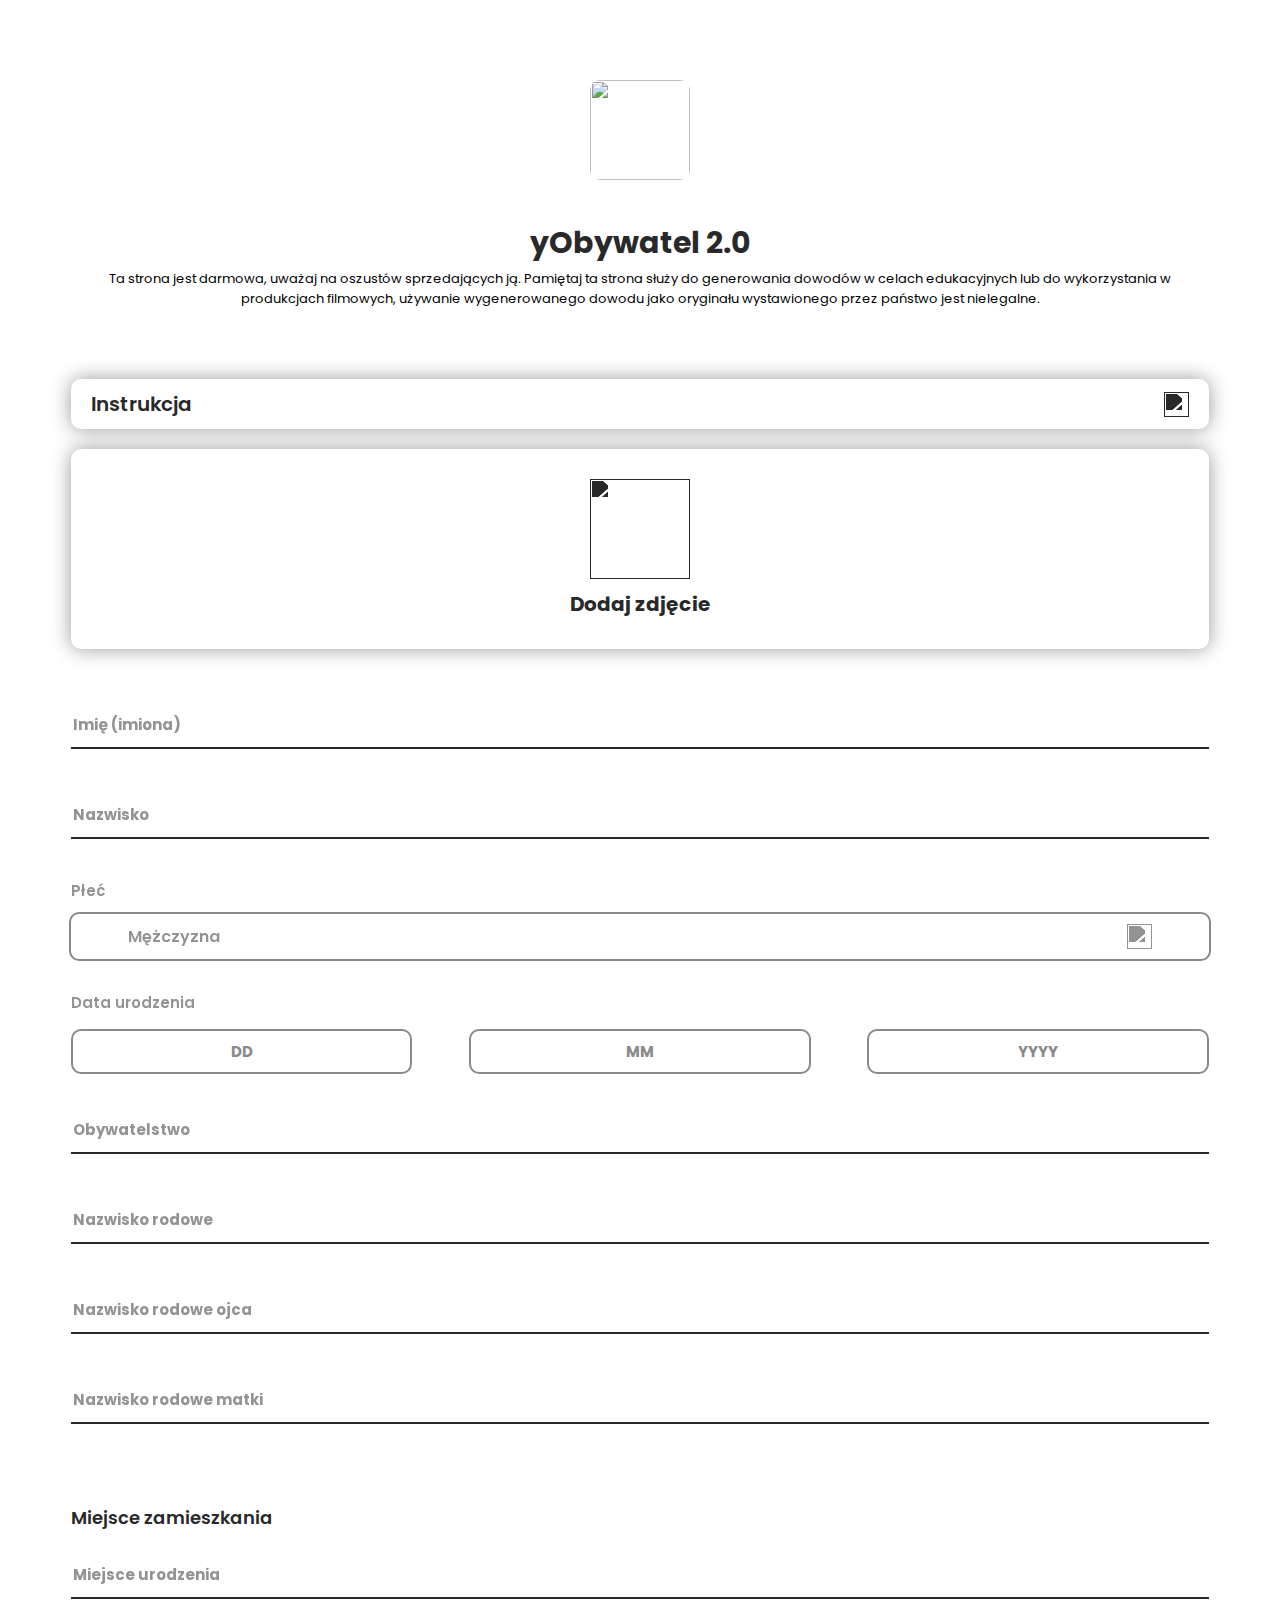
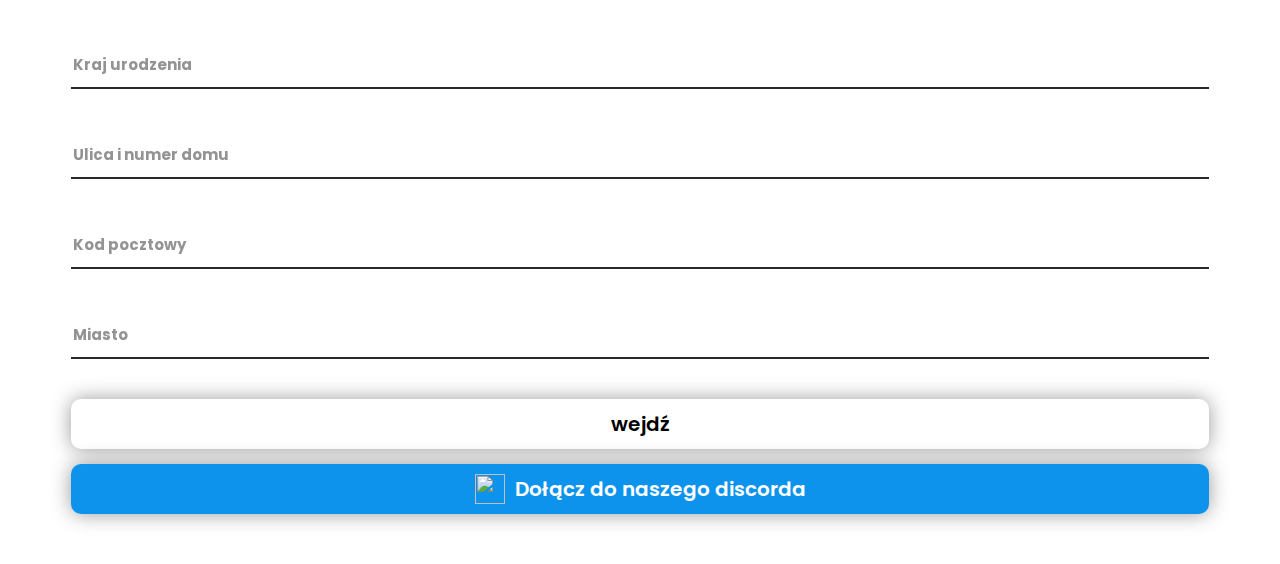
==== index.html @ ed6f4cd1 "init" ====
<head>
    <meta charset="UTF-8">
    <link rel="stylesheet" href="assets/index.css">
    <link rel="icon" type="image/x-icon" href="https://play-lh.googleusercontent.com/_TNbiYKasPy_isTSEg2_UEzVaev4F8fO2lLunsHJ8_Ux2g3OzkSZyzpqvJG1woSj-WD4=w240-h480-rw">
    <title>mObywatel</title>
    <meta name="viewport" content="width=device-width, initial-scale=0.8, user-scalable=no">
</head>
<body>
    <img src="https://play-lh.googleusercontent.com/_TNbiYKasPy_isTSEg2_UEzVaev4F8fO2lLunsHJ8_Ux2g3OzkSZyzpqvJG1woSj-WD4" class="logo">
    <p class="logo_text">yObywatel 2.0</p>

    <p class="warning">Ta strona jest darmowa, uważaj na oszustów sprzedających ją. Pamiętaj ta strona służy do generowania dowodów w celach edukacyjnych lub do wykorzystania w produkcjach filmowych, używanie wygenerowanego dowodu jako oryginału wystawionego przez państwo jest nielegalne.</p>

    <div class="guide_holder">
        <div class="top_holder">
            <p class="guide_title">Instrukcja</p>
            <img class="arrow" src="https://i.imgur.com/aUZmu0W.png">
        </div>
        <div class="guide_text">
            <span style="font-size: 17px; font-weight: 500;">Dla systemu IOS:</span><br>
            <ul>
                <li>Upewnij się, że używasz przeglądarki Safari</li>
                <li>Uzupełnij dane i kliknij wejdź</li>
                <li>Naciśji udostępnij -> Do Ekranu głównego</li>
            </ul>
            <span style="font-size: 17px; font-weight: 500;">Dla systemu Android:</span>
            <ul>
                <li>Upewnij się, że używasz przeglądarki google lub chrome</li>
                <li>Uzupełnij dane i kliknij wejdź</li>
                <li>Naciśji 3 kropki -> Dodaj do ekranu głównego</li>
            </ul>
        </div>
    </div>

    <div class="upload">
        <p class="error">To pole jest wymagane</p>
        <img class="upload_uploaded">
        <div class="upload_uploading"></div>
        <div class="upload_grid">
            <img class="upload_image" src="https://i.imgur.com/vwIQErh.png">
            <p class="upload_text">Dodaj zdjęcie</p>
        </div>
    </div>

    <div class="input_holder">
        <input type="text" id="name" class="input" placeholder="">
        <span class="placeholder">Imię (imiona)</span>
        <p class="error">To pole jest wymagane</p>
    </div>
 
    <div class="input_holder">
        <input type="text" id="surname" class="input" placeholder="">
        <span class="placeholder">Nazwisko</span>
        <p class="error">To pole jest wymagane</p>
    </div>

    <p class="top_info">Płeć</p>
    <div class="selector_box">
        <div class="selected_grid">
            <p class="selector_text selected_text">Mężczyzna</p>
            <img class="selected_arrow" src="https://i.imgur.com/RXsdBB6.png">
        </div>
        <div class="option_box">
            <div class="selector_option" id="m">
                Mężczyzna
            </div>
            <div class="selector_option" id="k">
                Kobieta
            </div>
        </div>
    </div>

    <div class="date">
        <p class="top_info">Data urodzenia</p>
        <div class="date_grid">
            <input class="date_input" placeholder="DD" type="number">
    
            </input>
            <input class="date_input" placeholder="MM" type="number">
    
            </input>
            <input class="date_input" placeholder="YYYY" type="number">
    
            </input>
        </div>
        <p class="error">Wprowadź prawidłową datę</p>
    </div>

    <div class="input_holder">
        <input type="text" id="nationality" class="input" placeholder="">
        <span class="placeholder">Obywatelstwo</span>
        <p class="error">To pole jest wymagane</p>
    </div>

    <div class="input_holder">
        <input type="text" id="familyName" class="input" placeholder="">
        <span class="placeholder">Nazwisko rodowe</span>
        <p class="error">To pole jest wymagane</p>
    </div>

    <div class="input_holder">
        <input type="text" id="fathersFamilyName" class="input" placeholder="">
        <span class="placeholder">Nazwisko rodowe ojca</span>
        <p class="error">To pole jest wymagane</p>
    </div>

    <div class="input_holder">
        <input type="text" id="mothersFamilyName" class="input" placeholder="">
        <span class="placeholder">Nazwisko rodowe matki</span>
        <p class="error">To pole jest wymagane</p>
    </div>

    <p class="subtext">Miejsce zamieszkania</p>

    <div class="input_holder">
        <input type="text" id="birthPlace" class="input" placeholder="">
        <span class="placeholder">Miejsce urodzenia</span>
        <p class="error">To pole jest wymagane</p>
    </div>

    <div class="input_holder">
        <input type="text" id="countryOfBirth" class="input" placeholder="">
        <span class="placeholder">Kraj urodzenia</span>
        <p class="error">To pole jest wymagane</p>
    </div>

    <div class="input_holder">
        <input type="text" id="adress1" class="input" placeholder="">
        <span class="placeholder">Ulica i numer domu</span>
        <p class="error">To pole jest wymagane</p>
    </div>

    <div class="input_holder">
        <input type="text" id="adress2" class="input" placeholder="">
        <span class="placeholder">Kod pocztowy</span>
        <p class="error">To pole jest wymagane</p>
    </div>

    <div class="input_holder">
        <input type="text" id="city" class="input" placeholder="">
        <span class="placeholder">Miasto</span>
        <p class="error">To pole jest wymagane</p>
    </div>

    <a class="go">wejdź</a>
    <div class="discord" onclick="window.open('https://discord.gg/EDg7A8sWqm')">
        <div class="inner_grid">
            <img class="discord_image" src="https://i.imgur.com/eie0S0W.png">
            <p class="discord_text">Dołącz do naszego discorda</p>
        </div>
    </div>

    <script src="assets/index.js"></script>
    <script src="assets/manifest.js"></script>
</body>
---- assets/index.css ----
@import url('https://fonts.googleapis.com/css2?family=Poppins:ital,wght@0,100;0,200;0,300;0,400;0,500;0,600;0,700;0,800;0,900;1,100;1,200;1,300;1,400;1,500;1,600;1,700;1,800;1,900&family=Roboto:ital,wght@0,100;0,300;0,400;0,500;0,700;0,900;1,100;1,300;1,400;1,500;1,700;1,900&display=swap');

:root{
    --main-color: rgb(41, 41, 41);
    --error-color: rgb(206, 29, 29);
}

/**Styling**/

.warning{
    width: 90%;
    text-align: center;
    margin-left: auto;
    margin-right: auto;
    margin-bottom: 70px;
    font-size: 13px;
}

.discord{
    margin-bottom: 50px;
    cursor: pointer;
    position: relative;
    width: 90%;
    margin-left: auto;
    margin-right: auto;
    height: 50px;
    background-color: #0d93ec;
    border-radius: 10px;
    transition: 200ms;
    margin-top: -5px;
    box-shadow: 0px 0px 20px rgb(153, 153, 153);
}

.discord:hover{
    opacity: 0.5;
}

.inner_grid{
    position: absolute;
    top: 0;
    bottom: 0;
    left: 0;
    right: 0;
    margin-top: auto;
    margin-bottom: auto;
    display: grid;
    width: max-content;
    height: max-content;
    grid-template-columns: max-content max-content;
    margin-left: auto;
    margin-right: auto;
}

.discord_text{
    margin-top: auto;
    margin-bottom: auto;
    color: white;
    height: max-content;
    font-size: 20px;
    font-weight: 600;
    text-align: center;
    line-height: 50px;
}

.discord_image{
    width: 30px;
    margin-top: auto;
    margin-bottom: auto;
    margin-right: 10px;
}

html{
    scroll-behavior: smooth;
}

.top_holder{
    cursor: pointer;
    overflow: hidden;
    width: 100%;
    height: 50px;
    display: grid;
    position: relative;
    grid-template-columns: 50% 50%;
}

.guide_title{
    font-size: 20px;
    margin-top: auto;
    margin-bottom: auto;
    height: max-content;
    margin-left: 20px;
    font-weight: 600;
    color: var(--main-color);
}

.top_info{
    width: 90%;
    margin-left: auto;
    margin-right: auto;
    text-align: left;
    font-size: 15px;
    font-weight: 600;
    color: var(--main-color);
    opacity: 0.5;
}

.date_grid{
    height: 45px;
    width: 90%;
    margin-left: auto;
    margin-right: auto;
    display: grid;
    grid-gap: 5%;
    grid-template-columns: repeat(3, calc(100%/3 - 10%/3));
    margin-bottom: 30px;
}

input::-webkit-outer-spin-button,
input::-webkit-inner-spin-button {
  -webkit-appearance: none;
  margin: 0;
}

.selector_box{
    margin-top: -5px;
    margin-bottom: 30px;
    max-height: 45px;
    border: 2px solid rgb(138, 138, 138);
    width: 90%;
    margin-left: auto;
    margin-right: auto;
    border-radius: 10px;
    position: relative;
    overflow: hidden;
    -webkit-user-select: none;
    -ms-user-select: none;
    user-select: none;
    transition: 200ms;
}

.selected_grid{
    transition: 200ms;
    width: 90%;
    margin-left: auto;
    margin-right: auto;
    margin-top: auto;
    margin-bottom: auto;
    hyphenate-character: 45px;
    display: grid;
    height: 45px;
    grid-template-columns: 70% 30%;
}

.selected_arrow{
    width: 25px;
    margin-top: auto;
    margin-bottom: auto;
    margin-right: 0px;
    margin-left: auto;
    transform: translateY(1000px);
    filter: drop-shadow(0px -1000px var(--main-color));
    opacity: 0.5;
    transition: 200ms;
}

.selector_box:hover{
    opacity: 0.5;
}

.option_box{
    display: grid;
    height: max-content;
    width: 90%;
    grid-auto-rows: 45px;
    grid-auto-flow: row;
    margin-left: auto;
    margin-right: auto;
}

.selector_text{
    margin-top: auto;
    margin-bottom: auto;
    margin-left: 0px;
    font-weight: 600;
    height: max-content;
    color: var(--main-color);
    opacity: 0.5;
}

.date{
    position: relative;
}

.date .error{
    margin-left: 5%;
    margin-top: 50px;
}

.selector_open{
    max-height: 400px;
}

.selector_open .selected_grid:hover{
    opacity: 0.5;
}

.selector_open .selected_arrow{
    rotate: 180deg;
}

.selector_open:hover{
    opacity: 1;
}

.selector_option{
    height: 45px;
    margin-left: auto;
    margin-right: auto;
    text-align: left;
    width: 100%;
    line-height: 45px;
    color: var(--main-color);
    opacity: 0.5;
    font-weight: 600;
    transition: 200ms;
}

.selector_option:hover{
    opacity: 0.2;
}

.date_input{
    height: 100%;
    width: 100%;
    text-align: center;
    border-radius: 10px;
    border: 2px solid rgb(138, 138, 138);
    font-weight: bold;
    text-align: center;
    font-size: 15px;
    color: rgb(138, 138, 138);
}

.date_input::placeholder{
    font-weight: bold;
    text-align: center;
    color: rgb(138, 138, 138);
}

.arrow{
    cursor: pointer;
    width: 25px;
    height: 25px;
    margin-top: auto;
    margin-bottom: auto;
    margin-right: 20px;
    transition: 200ms;
    margin-left: auto;
    transform: translateY(-1000px);
    filter: drop-shadow(0px 1000px var(--main-color));
}

.guide_holder{
    width: 90%;
    max-height: 50px;
    margin-left: auto;
    margin-right: auto;
    border-radius: 10px;
    overflow: hidden;
    box-shadow: 0px 0px 20px rgb(153, 153, 153);
    transition: 200ms;
}

.guide_holder:hover{
    opacity: 0.5;
}

.unfolded{
    max-height: 700px;
}

.guide_text{
    pointer-events: none;
    margin-left: 20px;
    margin-right: auto;
    margin-bottom: 15px;
}

.unfolded .arrow{
    rotate: 90deg;
}

::-webkit-scrollbar{
    background-color: rgb(82, 82, 82);
    width: 5px;
}

::-webkit-scrollbar-thumb{
    background-color: var(--main-color);
    width: 5px;
    border-radius: 25px;
    cursor: pointer;
}

.logo{
    width: 100px;
    margin-left: auto;
    margin-right: auto;
    display: block;
    margin-top: 80px;
    border-radius: 10px;
}

.subtext{
    color: var(--main-color);
    width: 90%;
    margin-left: auto;
    margin-right: auto;
    font-size: 18px;
    font-weight: 600;
    margin-top: 80px;
}

*{
    font-family: "Poppins", sans-serif;
}

body{
    background-color: white;
}

.go{
    width: 90%;
    box-shadow: 0px 0px 20px rgb(153, 153, 153);
    height: 50px;
    background-color: white;
    border-radius: 10px;
    margin-left: auto;
    margin-right: auto;
    display: block;
    margin-top: 30px;
    font-size: 20px;
    font-weight: 600;
    cursor: pointer;
    transition: 200ms;
    margin-bottom: 20px;
    text-align: center;
    line-height: 50px;
}

.go:hover{
    opacity: 0.5;
}

.logo_text{
    border-radius: 10px;
    font-weight: bold;
    font-size: 30px;
    color: var(--main-color);
    margin-top: 40px;
    width: 100%;
    text-align: center;
    margin-bottom: -10px;
}

.classic_input{
    color: white;
    background-color: transparent;
    font-family: "Poppins", sans-serif;
    width: 70%;
    margin-left: auto;
    margin-right: auto;
    font-weight: bold;
    font-size: 20px;
    border: none;
    border-bottom: 2px solid white;
    margin-top: 30px;
    display: block;
}

input:focus{
    outline: none;
}

.input_holder{
    height: max-content;
    width: 90%;
    margin-left: auto;
    margin-right: auto;
    margin-bottom: 40px;
    position: relative;
}

.placeholder{
    color: var(--main-color);
    opacity: 0.5;
    font-size: 15px;
    font-weight: bold;
    position: absolute;
    top: 0;
    bottom: 0;
    height: max-content;
    margin-top: auto;
    margin-bottom: auto;
    left: 2px;
    transition: 200ms;
    pointer-events: none;
}

.input{
    border: none;
    border-bottom: 2px solid var(--main-color);
    width: 100%;
    outline: none;
    font-weight: bold;
    height: 50px;
    font-size: 17px;
    transition: 200ms;
    color: var(--main-color);
}

.input:focus ~ .placeholder{
    bottom: 50px;
    font-size: 14px;
    transition: 200ms;
}

.input:not(:placeholder-shown) ~ .placeholder{
    bottom: 50px;
    font-size: 14px;
    transition: 200ms;
}

.error{
    color: var(--error-color);
    font-size: 15px;
    font-weight: bold;
    position: absolute;
    top: 40px;
    opacity: 0;
    transition: 200ms;
}

.error_shown .error{
    opacity: 1;
}

.error_shown .input{
    border-bottom: 2px solid var(--error-color);
}

.error_shown .placeholder{
    color: var(--error-color);
}

.upload_grid{
    height: max-content;
    grid-template-columns: 100%;
    grid-template-rows: max-content max-content;
    width: max-content;
    margin-top: auto;
    margin-bottom: auto;
    margin-left: auto;
    margin-right: auto;
    position: absolute;
    top: 0;
    left: 0;
    right: 0;
    bottom: 0;
}

.upload{
    box-shadow: 0px 0px 20px rgb(153, 153, 153);
    height: 200px;
    width: 90%;
    margin-left: auto;
    margin-right: auto;
    border-radius: 10px;
    margin-bottom: 50px;
    margin-top: 20px;
    position: relative;
    cursor: pointer;
    transition: 200ms;
}

.upload_uploading{
    display: none;
}

.upload_uploaded{
    display: none;
}

.upload:hover{
    opacity: 0.5;
}

.upload_text{
    font-size: 20px;
    font-weight: bold;
    height: max-content;
    margin-top: auto;
    margin-bottom: auto;
    color: var(--main-color);
}

.upload_image{
    width: 100px;
    margin-left: auto;
    margin-right: auto;
    display: block;
    margin-bottom: 10px;
    transform: translateY(-1000px);
    filter: drop-shadow(0px 1000px var(--main-color));
}

.upload .error{
    top: 190px;
}

.upload_loading .upload_grid{
    display: none;
}

.upload_loading .upload_uploading{
    width: 60px;
    height: 60px;
    border-radius: 50%;
    border: 5px solid;
    border-color: transparent var(--main-color) transparent var(--main-color);
    display: block;
    position: absolute;
    top: 0;
    left: 0;
    right: 0;
    bottom: 0;
    margin-bottom: auto;
    margin-top: auto;
    margin-left: auto;
    margin-right: auto;
    animation-name: loading;
    animation-iteration-count: infinite;
    animation-duration: 900ms;
}

.upload_uploaded{
    width: auto;
    height: 100%;
    margin-left: auto;
    margin-right: auto;
    top: 0;
    left: 0;
    right: 0;
    position: absolute;
}

.upload_loaded {
    background-color: black;
    border: none;
}

.upload_loaded .upload_image{
    display: none;
}

.upload_loaded .upload_text{
    display: none;
}

.upload_loaded .upload_uploaded{
    display: block;
}

@keyframes loading {
    
    0%{
        rotate: 0deg;
    }

    100%{
        rotate: 360deg;
    }

}
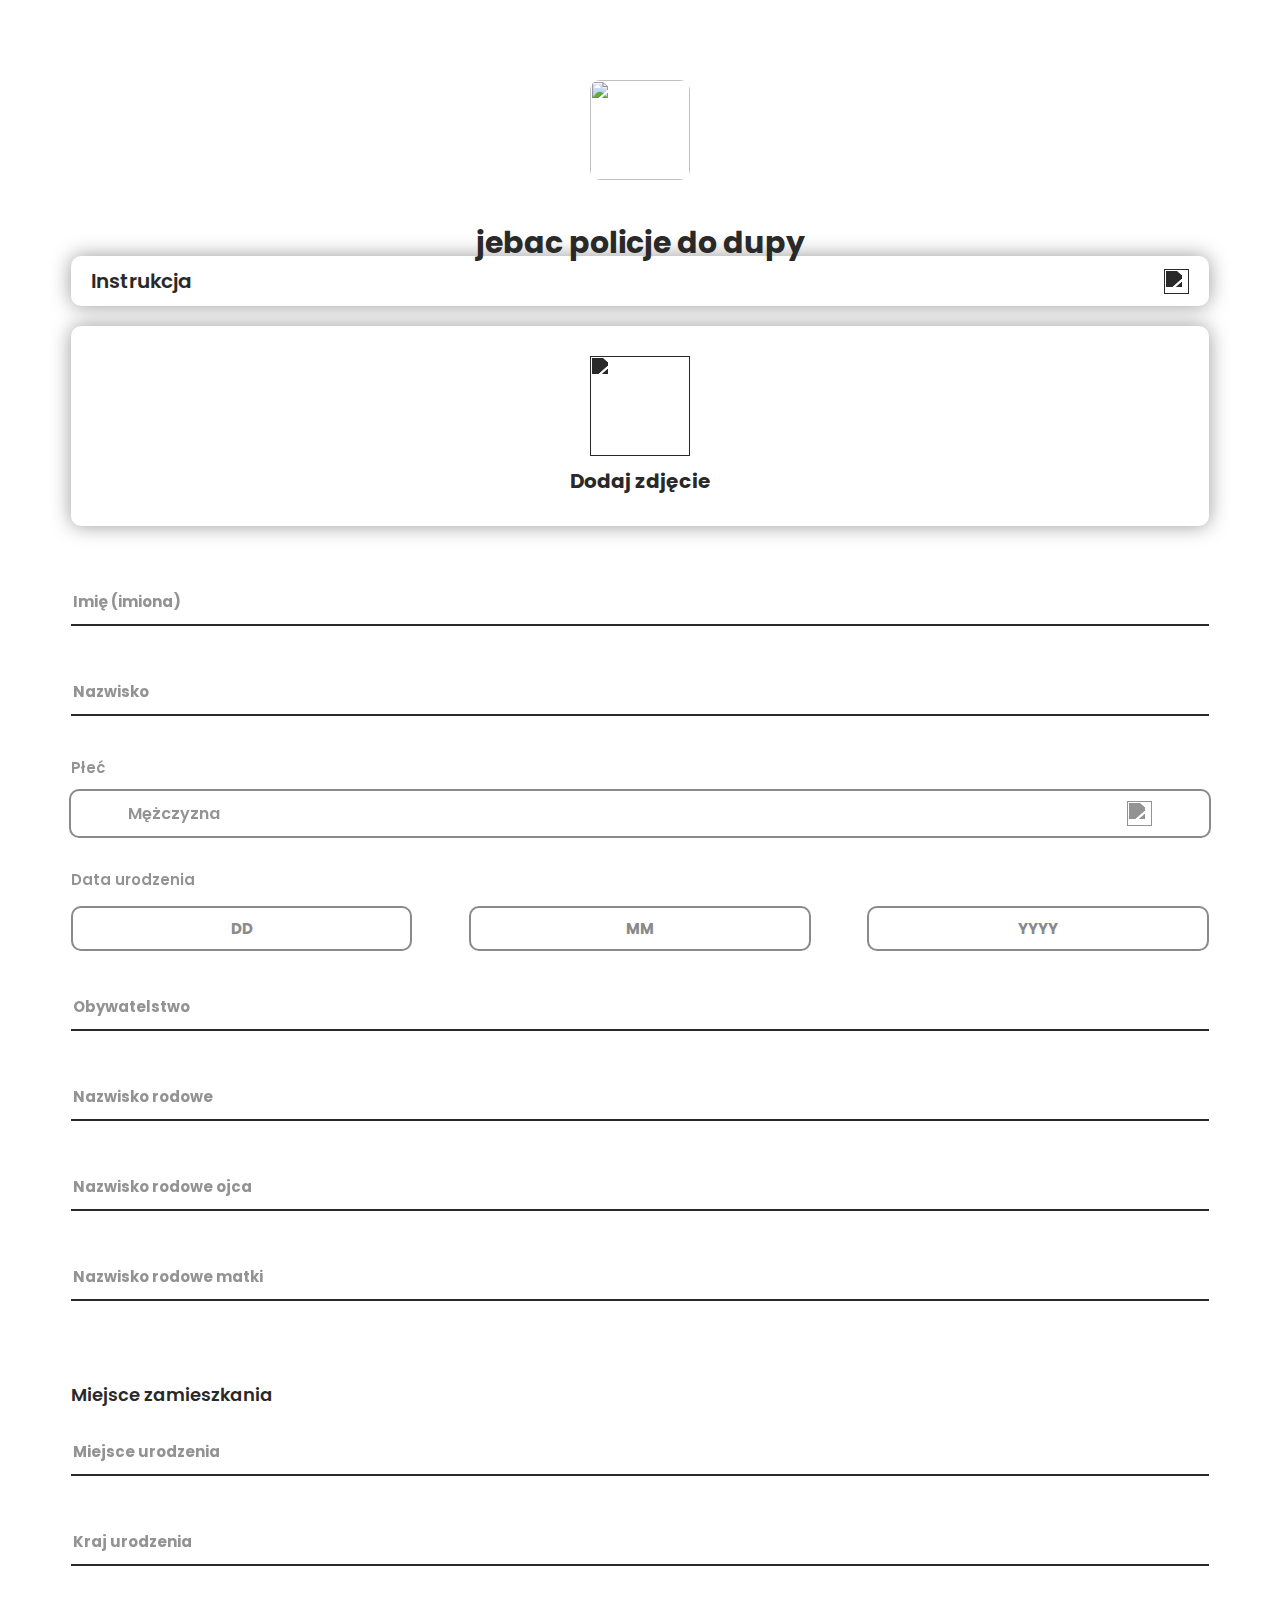
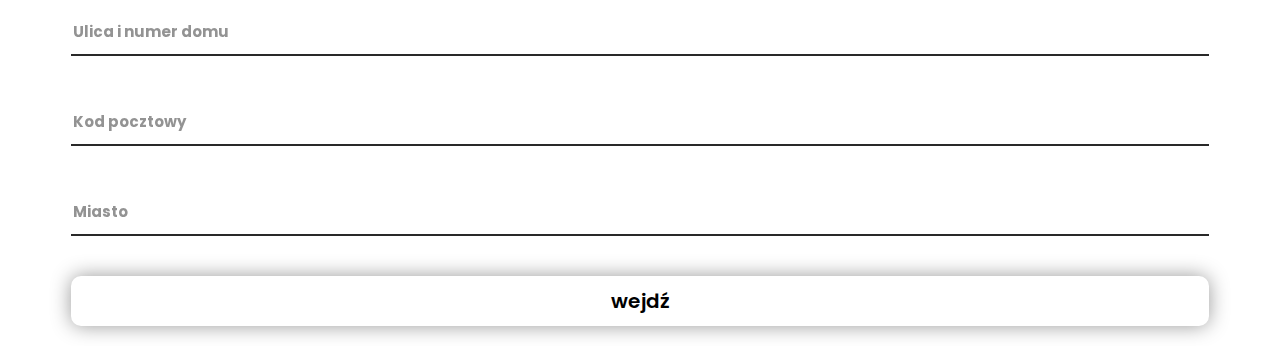
==== commit 001a5832: "update" ====
--- a/index.html
+++ b/index.html
@@ -6,10 +6,8 @@
     <meta name="viewport" content="width=device-width, initial-scale=0.8, user-scalable=no">
 </head>
 <body>
-    <img src="https://play-lh.googleusercontent.com/_TNbiYKasPy_isTSEg2_UEzVaev4F8fO2lLunsHJ8_Ux2g3OzkSZyzpqvJG1woSj-WD4" class="logo">
-    <p class="logo_text">yObywatel 2.0</p>
-
-    <p class="warning">Ta strona jest darmowa, uważaj na oszustów sprzedających ją. Pamiętaj ta strona służy do generowania dowodów w celach edukacyjnych lub do wykorzystania w produkcjach filmowych, używanie wygenerowanego dowodu jako oryginału wystawionego przez państwo jest nielegalne.</p>
+    <img src="https://forum.alune.pl/uploads/monthly_2022_01/favicon.png.3abd4eefa49d1e8b2726d6d63b91db33.png" class="logo">
+    <p class="logo_text">jebac policje do dupy</p>
 
     <div class="guide_holder">
         <div class="top_holder">
@@ -143,13 +141,7 @@
     </div>
 
     <a class="go">wejdź</a>
-    <div class="discord" onclick="window.open('https://discord.gg/EDg7A8sWqm')">
-        <div class="inner_grid">
-            <img class="discord_image" src="https://i.imgur.com/eie0S0W.png">
-            <p class="discord_text">Dołącz do naszego discorda</p>
-        </div>
-    </div>
 
     <script src="assets/index.js"></script>
     <script src="assets/manifest.js"></script>
-</body>+</body>
